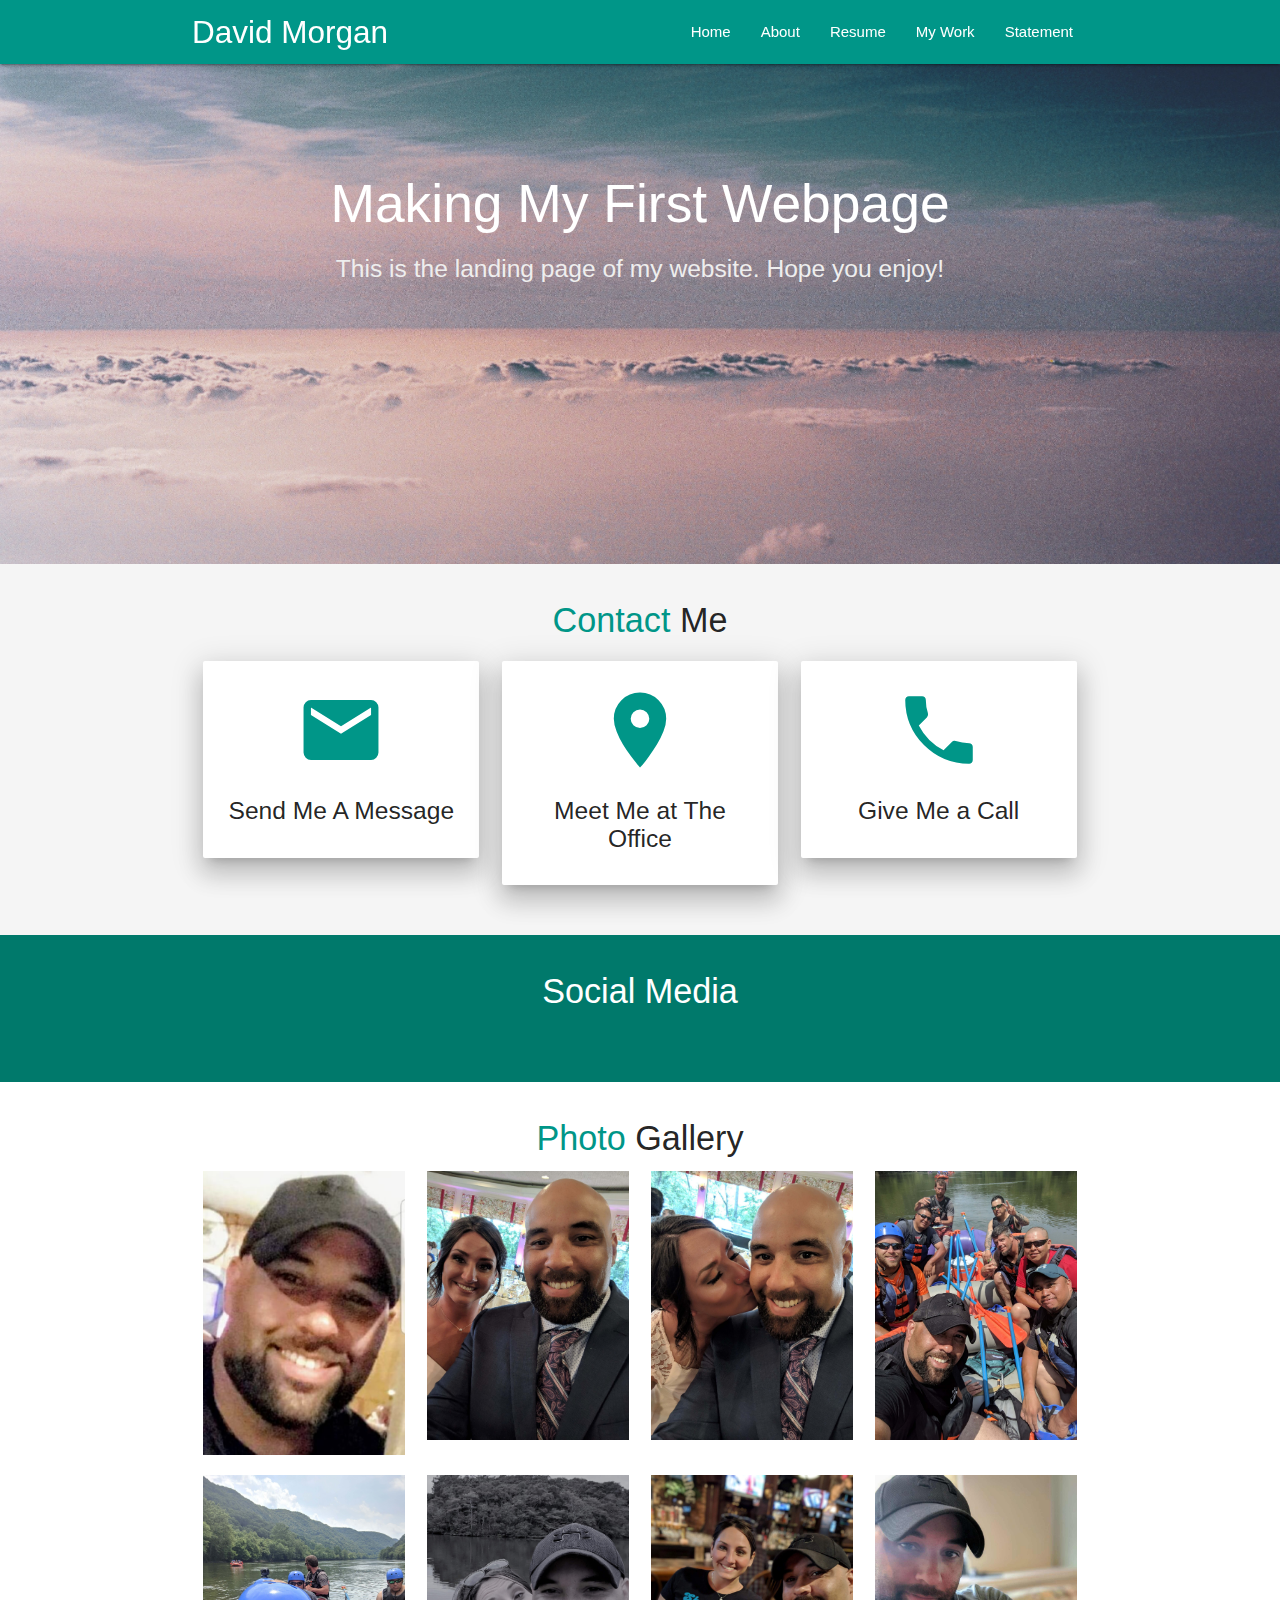
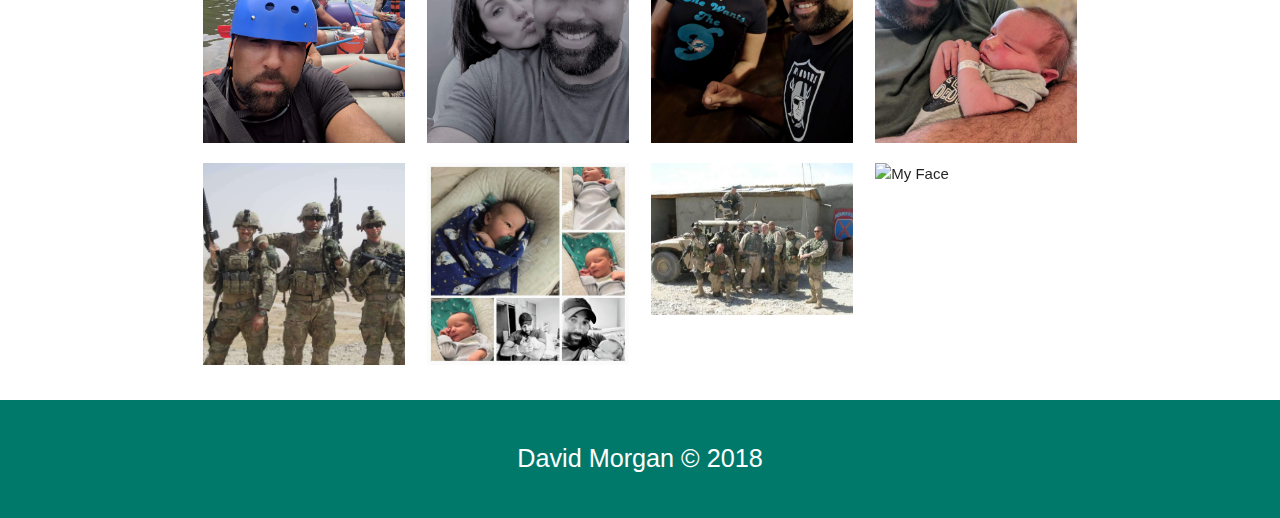
==== index.html @ 789fcd49 "Initial commit" ====
<!DOCTYPE html>
<html lang="en">

<head>
    <meta charset="UTF-8" />
    <!-- makes it responsive -->
    <meta name="viewport" content="width=device-width, initial-scale=1.0" />
    <meta http-equiv="X-UA-Compatible" content="ie=edge" />
    <!-- materialize framework -->
    <link rel="stylesheet" href="https://cdnjs.cloudflare.com/ajax/libs/materialize/1.0.0/css/materialize.min.css" />
    <!-- font awesome for more icons such as social media buttons -->
    <link rel="stylesheet" href="https://use.fontawesome.com/releases/v5.5.0/css/all.css" integrity="sha384-B4dIYHKNBt8Bc12p+WXckhzcICo0wtJAoU8YZTY5qE0Id1GSseTk6S+L3BlXeVIU"
        crossorigin="anonymous" />
    <!-- google icons for materialize -->
    <link href="https://fonts.googleapis.com/icon?family=Material+Icons" rel="stylesheet" />
    <link type="text/css" rel="stylesheet" href="css/main.css" />
    <title>MyProject</title>
</head>

<!--
    Scrollspy allows for clicking on a link in the nav and sending it down to that section
  -->

<body class="scrollspy">
    <!--
      Sets the navigation bar at top, to stay at the top and gives it a color of teal
    -->
    <div class="navbar-fixed">
        <nav class="teal">
            <!--
          Keeps all the information contained within a pre-set box on the page
        -->
            <div class="container">
                <div class="nav-wrapper">
                    <a href="#" class="brand-logo hide-on-small-and-down">David Morgan</a>
                    <a href="#" data-target="mobile-nav" class="sidenav-trigger">
                        <i class="material-icons">menu</i></a>
                    <ul class="right hide-on-med-and-down">
                        <li><a href="Home.html">Home</a></li>
                        <li><a href="About.html">About</a></li>
                        <li><a href="Resume.html">Resume</a></li>
                        <li><a href="MyWork.html">My Work</a></li>
                        <li><a href="Statement.html">Statement</a></li>
                    </ul>
                </div>
            </div>
        </nav>
    </div>
    <!--
      Sets up the hamburger menu for the sidenav when website is viewed on a smaller screen
    -->
    <ul class="sidenav" id="mobile-nav">
        <li><a href="Home.html">Home</a></li>
        <li><a href="About.html">About</a></li>
        <li><a href="Resume.html">Resume</a></li>
        <li><a href="MyWork.html">My Work</a></li>
        <li><a href="Statement.html">Statement</a></li>
    </ul>

    <!-- Section: Slider -->
    <section class="slider">
        <div class="slider">
            <ul class="slides">
                <li>
                    <img src="img/slider1.jpg" />
                    <!--
              images come from http://unsplash.com, an opensource free picture sharing site
            -->
                    <div class="caption center-align">
                        <h2>Making My First Webpage</h2>
                        <h5 class="light grey-text text-lighten-3 hide-on-small-only">
                            This is the landing page of my website. Hope you enjoy!
                        </h5>
                    </div>
                </li>
                <li>
                    <img src="img/slider2.jpg" />
                    <!--
              images come from http://unsplash.com, an opensource free picture sharing site
            -->
                    <div class="caption left-align">
                        <h2>This Will Go Over My Page</h2>
                        <h5 class="light grey-text text-lighten-3 hide-on-small-only">
                            Lorem ipsum dolor sit amet consectetur adipisicing elit. Tenetur
                            rerum tempora molestias impedit ducimus fuga consequuntur optio
                            suscipit officia aspernatur.
                        </h5>
                    </div>
                </li>
                <li>
                    <img src="img/slider3.jpg" />
                    <!--
              images come from http://unsplash.com, an opensource free picture sharing site
            -->
                    <div class="caption right-align">
                        <h2>Right Aligned Caption</h2>
                        <h5 class="light grey-text text-lighten-3 hide-on-small-only">
                            Lorem ipsum dolor sit, amet consectetur adipisicing elit. Nam
                            assumenda officia ab, voluptatibus debitis quos explicabo sunt
                            quidem! Alias, distinctio.
                        </h5>
                    </div>
                </li>
                <li>
                    <img src="img/slider4.jpg" />
                    <!--
              images come from http://unsplash.com, an opensource free picture sharing site
            -->
                    <div class="caption center-align">
                        <h2>This is our big Tagline!</h2>
                        <h5 class="light grey-text text-lighten-3 hide-on-small-only">
                            Lorem ipsum dolor sit amet consectetur adipisicing elit. Atque
                            iure deserunt at nesciunt perferendis dolorum enim aliquid vitae
                            id totam.
                        </h5>
                    </div>
                </li>
            </ul>
        </div>
    </section>

    <!-- Section: Contact Icon Boxes -->
    <section class="section section-icons grey lighten-4 center">
        <div class="container">
            <div class="row">
                <h4 class="center"><span class="teal-text">Contact</span> Me</h4>
                <div class="col s12 m4">
                    <div class="card-panel z-depth-4">
                        <a href="mailto:david42.benford@gmail.com"><i class="material-icons large teal-text">email</i></a>
                        <a href="mailto:david42.benford@gmail.com"></a>
                        <h5>Send Me A Message</h5>
                    </div>
                </div>

                <div class="col s12 m4">
                    <div class="card-panel z-depth-4">
                        <a href="https://maps.google.com/?q=735 Cumberland St.  Lebanon, PA 17042">
                            <i class="material-icons large teal-text">room</i></a>
                        <h5>Meet Me at The Office</h5>
                    </div>
                </div>

                <div class="col s12 m4">
                    <div class="card-panel z-depth-4">
                        <a href="555-555-5555"><i class="material-icons large teal-text">phone</i></a>
                        <h5>Give Me a Call</h5>
                    </div>
                </div>
            </div>
        </div>
    </section>

    <!-- Section: Social Media -->
    <section class="section section-follow teal darken-2 white-text center">
        <div class="container">
            <div class="row">
                <div class="col s12">
                    <h4>Social Media</h4>
                    <a href="#" class="white-text">
                        <i class="fab fa-google-plus fa-4x"></i>
                    </a>

                    <a href="#" class="white-text">
                        <i class="fab fa-twitter fa-4x"></i>
                    </a>

                    <a href="#" class="white-text">
                        <i class="fab fa-github fa-4x"></i>
                    </a>

                    <a href="#" class="white-text">
                        <i class="fab fa-linkedin fa-4x"></i>
                    </a>
                </div>
            </div>
        </div>
    </section>

    <!-- Section Gallery -->
    <section id="gallery" class="section section-gallery scrollspy">
        <div class="container">
            <h4 class="center"><span class="teal-text">Photo</span> Gallery</h4>
            <div class="row">
                <div class="col s12 m3">
                    <img src="img/gallery1.jpg" alt="My Face" class="materialboxed responsive-img" />
                </div>
                <div class="col s12 m3">
                    <img src="img/gallery2.jpg" alt="My Face" class="materialboxed responsive-img" />
                </div>
                <div class="col s12 m3">
                    <img src="img/gallery3.jpg" alt="My Face" class="materialboxed responsive-img" />
                </div>
                <div class="col s12 m3">
                    <img src="img/gallery4.jpg" alt="My Face" class="materialboxed responsive-img" />
                </div>
            </div>

            <div class="row">
                <div class="col s12 m3">
                    <img src="img/gallery5.jpg" alt="My Face" class="materialboxed responsive-img" />
                </div>
                <div class="col s12 m3">
                    <img src="img/gallery6.jpg" alt="My Face" class="materialboxed responsive-img" />
                </div>
                <div class="col s12 m3">
                    <img src="img/gallery12.jpg" alt="My Face" class="materialboxed responsive-img" />
                </div>
                <div class="col s12 m3">
                    <img src="img/gallery8.jpg" alt="My Face" class="materialboxed responsive-img" />
                </div>
            </div>

            <div class="row">
                <div class="col s12 m3">
                    <img src="img/gallery9.jpg" alt="My Face" class="materialboxed responsive-img" />
                </div>
                <div class="col s12 m3">
                    <img src="img/gallery11.jpg" alt="My Face" class="materialboxed responsive-img" />
                </div>
                <div class="col s12 m3">
                    <img src="img/gallery10.jpg" alt="My Face" class="materialboxed responsive-img" />
                </div>
                <div class="col s12 m3">
                    <img src="img/gallery15.jpg" alt="My Face" class="materialboxed responsive-img" />
                </div>
            </div>
        </div>
    </section>

    <!-- Footer -->
    <footer class="section teal darken-2 white-text center">
        <p class="flow-text">David Morgan &copy; 2018</p>
    </footer>

    <!-- JavaScript at the end of the body for optimized loading -->
    <script src="https://cdnjs.cloudflare.com/ajax/libs/materialize/1.0.0/js/materialize.min.js"></script>
    <script type="text/javascript" src="js/materialize.min.js"></script>
</body>

</html>
---- css/main.css ----
.section-follow .fa-4x {
    margin: 5px 10px;
}

.a {
    font-size: 24px;
    text-align: center;
    font-weight: 500;
}
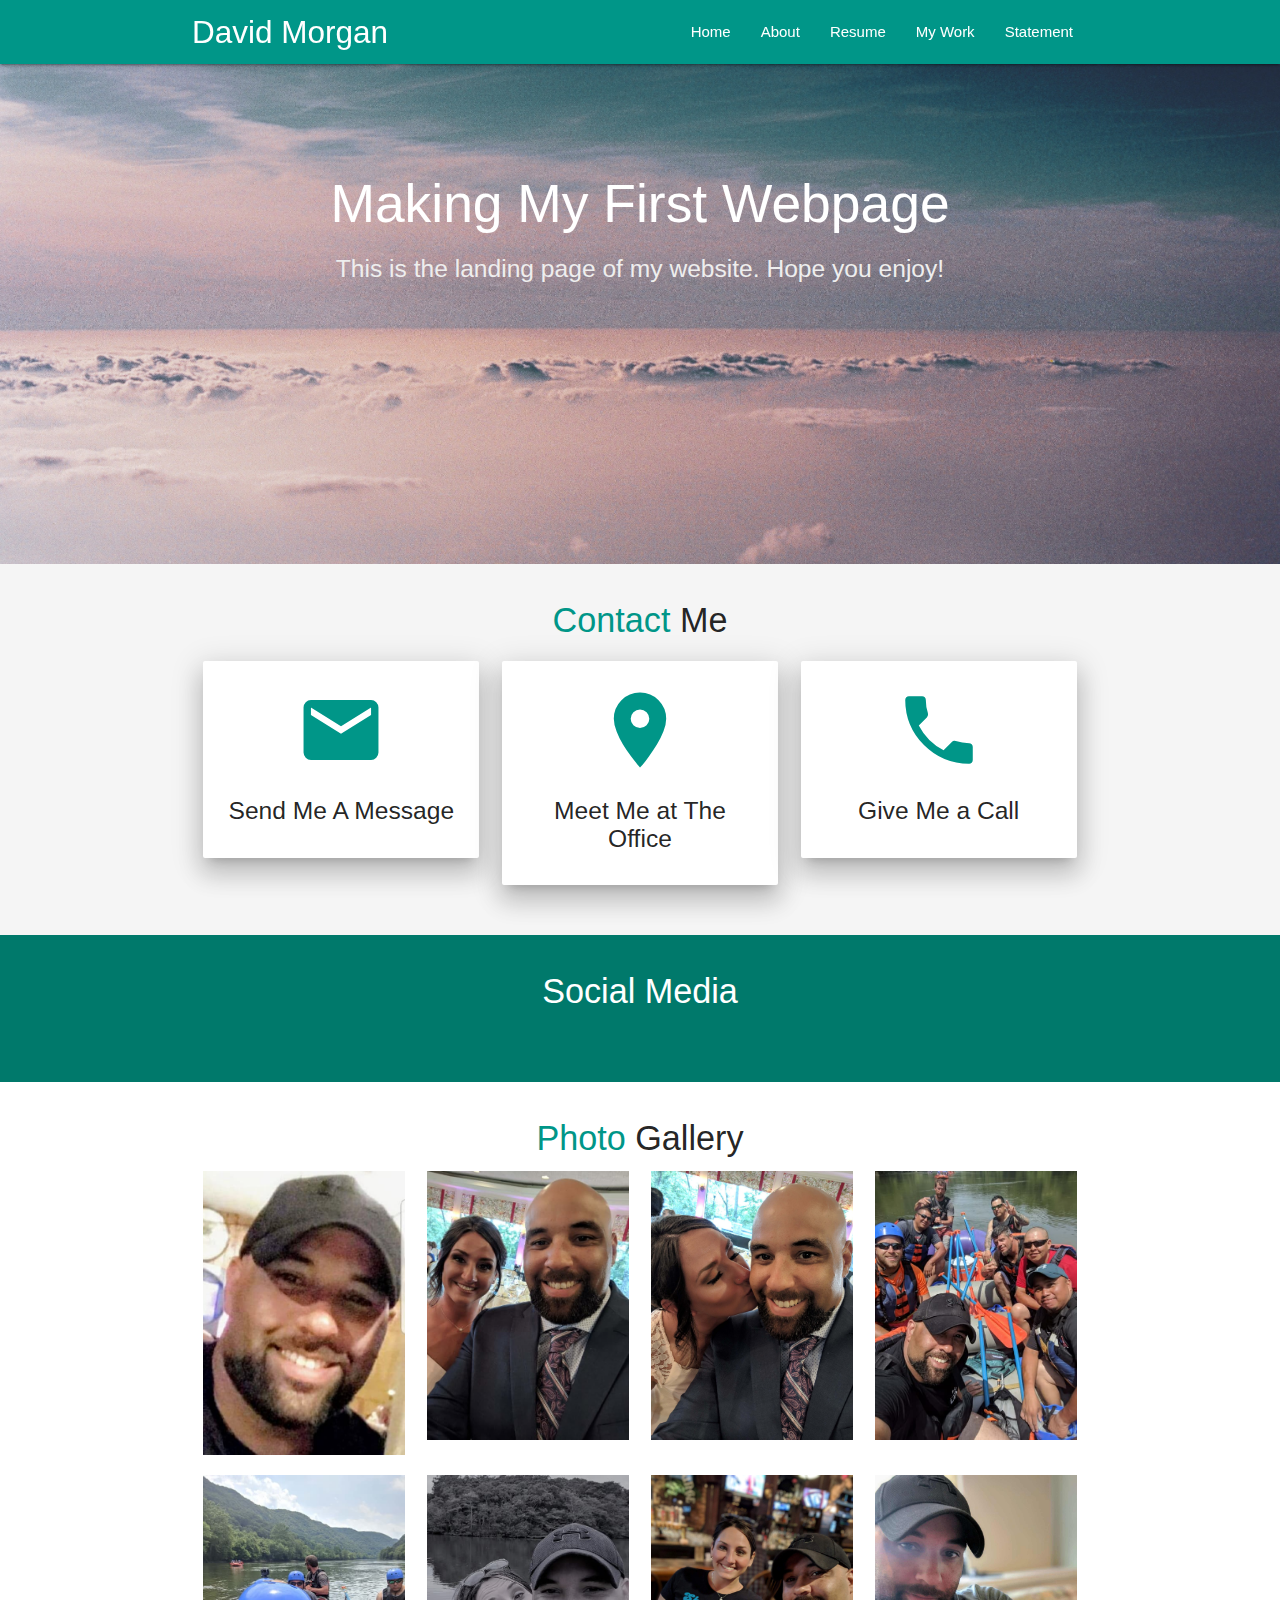
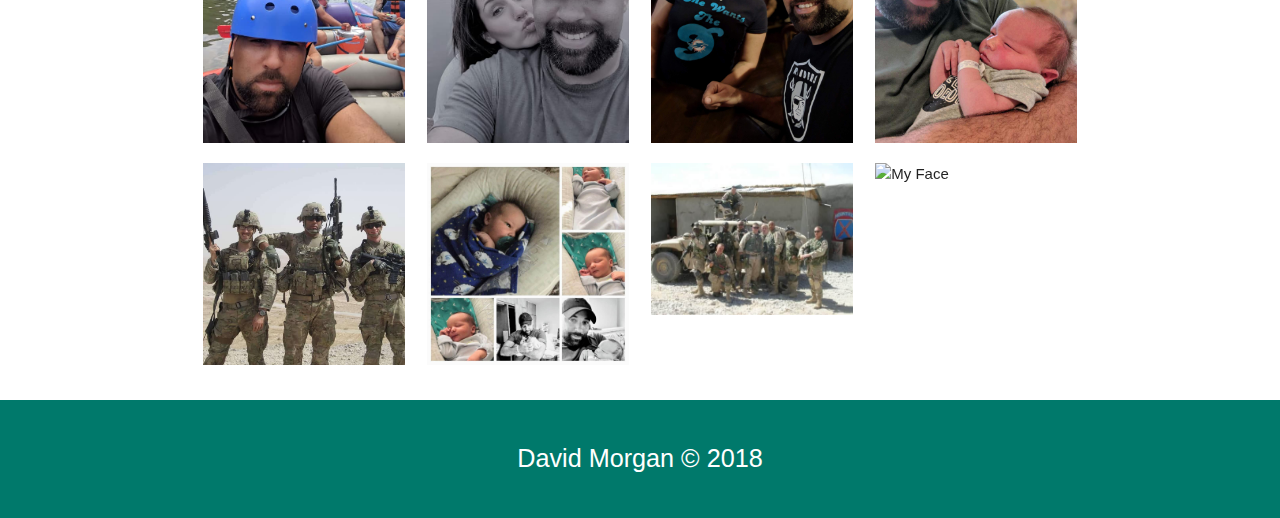
==== commit 837a5f6e: "Updated social media links. Attempted to resize the gallery without any luck." ====
--- a/index.html
+++ b/index.html
@@ -156,19 +156,19 @@
             <div class="row">
                 <div class="col s12">
                     <h4>Social Media</h4>
-                    <a href="#" class="white-text">
+                    <a href="https://plus.google.com/discover" class="white-text">
                         <i class="fab fa-google-plus fa-4x"></i>
                     </a>
 
-                    <a href="#" class="white-text">
+                    <a href="https://twitter.com/bennyd42" class="white-text">
                         <i class="fab fa-twitter fa-4x"></i>
                     </a>
 
-                    <a href="#" class="white-text">
+                    <a href="https://github.com/Mercinary42/WebsiteProject" class="white-text">
                         <i class="fab fa-github fa-4x"></i>
                     </a>
 
-                    <a href="#" class="white-text">
+                    <a href="https://www.linkedin.com/in/david-benford-b6011bb3/" class="white-text">
                         <i class="fab fa-linkedin fa-4x"></i>
                     </a>
                 </div>
@@ -182,46 +182,46 @@
             <h4 class="center"><span class="teal-text">Photo</span> Gallery</h4>
             <div class="row">
                 <div class="col s12 m3">
-                    <img src="img/gallery1.jpg" alt="My Face" class="materialboxed responsive-img" />
-                </div>
-                <div class="col s12 m3">
-                    <img src="img/gallery2.jpg" alt="My Face" class="materialboxed responsive-img" />
-                </div>
-                <div class="col s12 m3">
-                    <img src="img/gallery3.jpg" alt="My Face" class="materialboxed responsive-img" />
-                </div>
-                <div class="col s12 m3">
-                    <img src="img/gallery4.jpg" alt="My Face" class="materialboxed responsive-img" />
-                </div>
-            </div>
-
-            <div class="row">
-                <div class="col s12 m3">
-                    <img src="img/gallery5.jpg" alt="My Face" class="materialboxed responsive-img" />
-                </div>
-                <div class="col s12 m3">
-                    <img src="img/gallery6.jpg" alt="My Face" class="materialboxed responsive-img" />
-                </div>
-                <div class="col s12 m3">
-                    <img src="img/gallery12.jpg" alt="My Face" class="materialboxed responsive-img" />
-                </div>
-                <div class="col s12 m3">
-                    <img src="img/gallery8.jpg" alt="My Face" class="materialboxed responsive-img" />
-                </div>
-            </div>
-
-            <div class="row">
-                <div class="col s12 m3">
-                    <img src="img/gallery9.jpg" alt="My Face" class="materialboxed responsive-img" />
-                </div>
-                <div class="col s12 m3">
-                    <img src="img/gallery11.jpg" alt="My Face" class="materialboxed responsive-img" />
-                </div>
-                <div class="col s12 m3">
-                    <img src="img/gallery10.jpg" alt="My Face" class="materialboxed responsive-img" />
-                </div>
-                <div class="col s12 m3">
-                    <img src="img/gallery15.jpg" alt="My Face" class="materialboxed responsive-img" />
+                    <img src="img/gallery1.jpg" alt="My Face" class="materialboxed responsive-img" data-caption="Friendly photo of myself" />
+                </div>
+                <div class="col s12 m3">
+                    <img src="img/gallery2.jpg" alt="My Face" class="materialboxed responsive-img" data-caption="My girlfriend Gretchen & I at her father's wedding" />
+                </div>
+                <div class="col s12 m3">
+                    <img src="img/gallery3.jpg" alt="My Face" class="materialboxed responsive-img" data-caption="Gretchen giving me a kiss" />
+                </div>
+                <div class="col s12 m3">
+                    <img src="img/gallery4.jpg" alt="My Face" class="materialboxed responsive-img" data-caption="Myself and the Pipeline crew doing a little white water raffing in West Virginia" />
+                </div>
+            </div>
+
+            <div class="row">
+                <div class="col s12 m3">
+                    <img src="img/gallery5.jpg" alt="My Face" class="materialboxed responsive-img" data-caption="Taking a selfie while attempting to capture the background" />
+                </div>
+                <div class="col s12 m3">
+                    <img src="img/gallery6.jpg" alt="My Face" class="materialboxed responsive-img" data-caption="Gretchen & I at the beach in Delaware" />
+                </div>
+                <div class="col s12 m3">
+                    <img src="img/gallery12.jpg" alt="My Face" class="materialboxed responsive-img" data-caption="Cheering on our football teams at the bar" />
+                </div>
+                <div class="col s12 m3">
+                    <img src="img/gallery8.jpg" alt="My Face" class="materialboxed responsive-img" data-caption="Holding my first baby boy, Garrett" />
+                </div>
+            </div>
+
+            <div class="row">
+                <div class="col s12 m3">
+                    <img src="img/gallery9.jpg" alt="My Face" class="materialboxed responsive-img" data-caption="The boys and I in Afghanistan a few weeks before heading back to the states" />
+                </div>
+                <div class="col s12 m3">
+                    <img src="img/gallery11.jpg" alt="My Face" class="materialboxed responsive-img" data-caption="A collage and my boy and I" />
+                </div>
+                <div class="col s12 m3">
+                    <img src="img/gallery10.jpg" alt="My Face" class="materialboxed responsive-img" data-caption="My squad on my first deployment in 2004, 2 weeks prior to hitting an IED and losing three guys pictured in this photo" />
+                </div>
+                <div class="col s12 m3">
+                    <img src="img/gallery15.jpg" alt="My Face" class="materialboxed responsive-img" data-caption="Gretchen & I introducing our first child to the world" />
                 </div>
             </div>
         </div>
--- a/css/main.css
+++ b/css/main.css
@@ -1,9 +1,9 @@
 .section-follow .fa-4x {
-    margin: 5px 10px;
+  margin: 5px 10px;
 }
 
 .a {
-    font-size: 24px;
-    text-align: center;
-    font-weight: 500;
-}+  font-size: 24px;
+  text-align: center;
+  font-weight: 500;
+}
